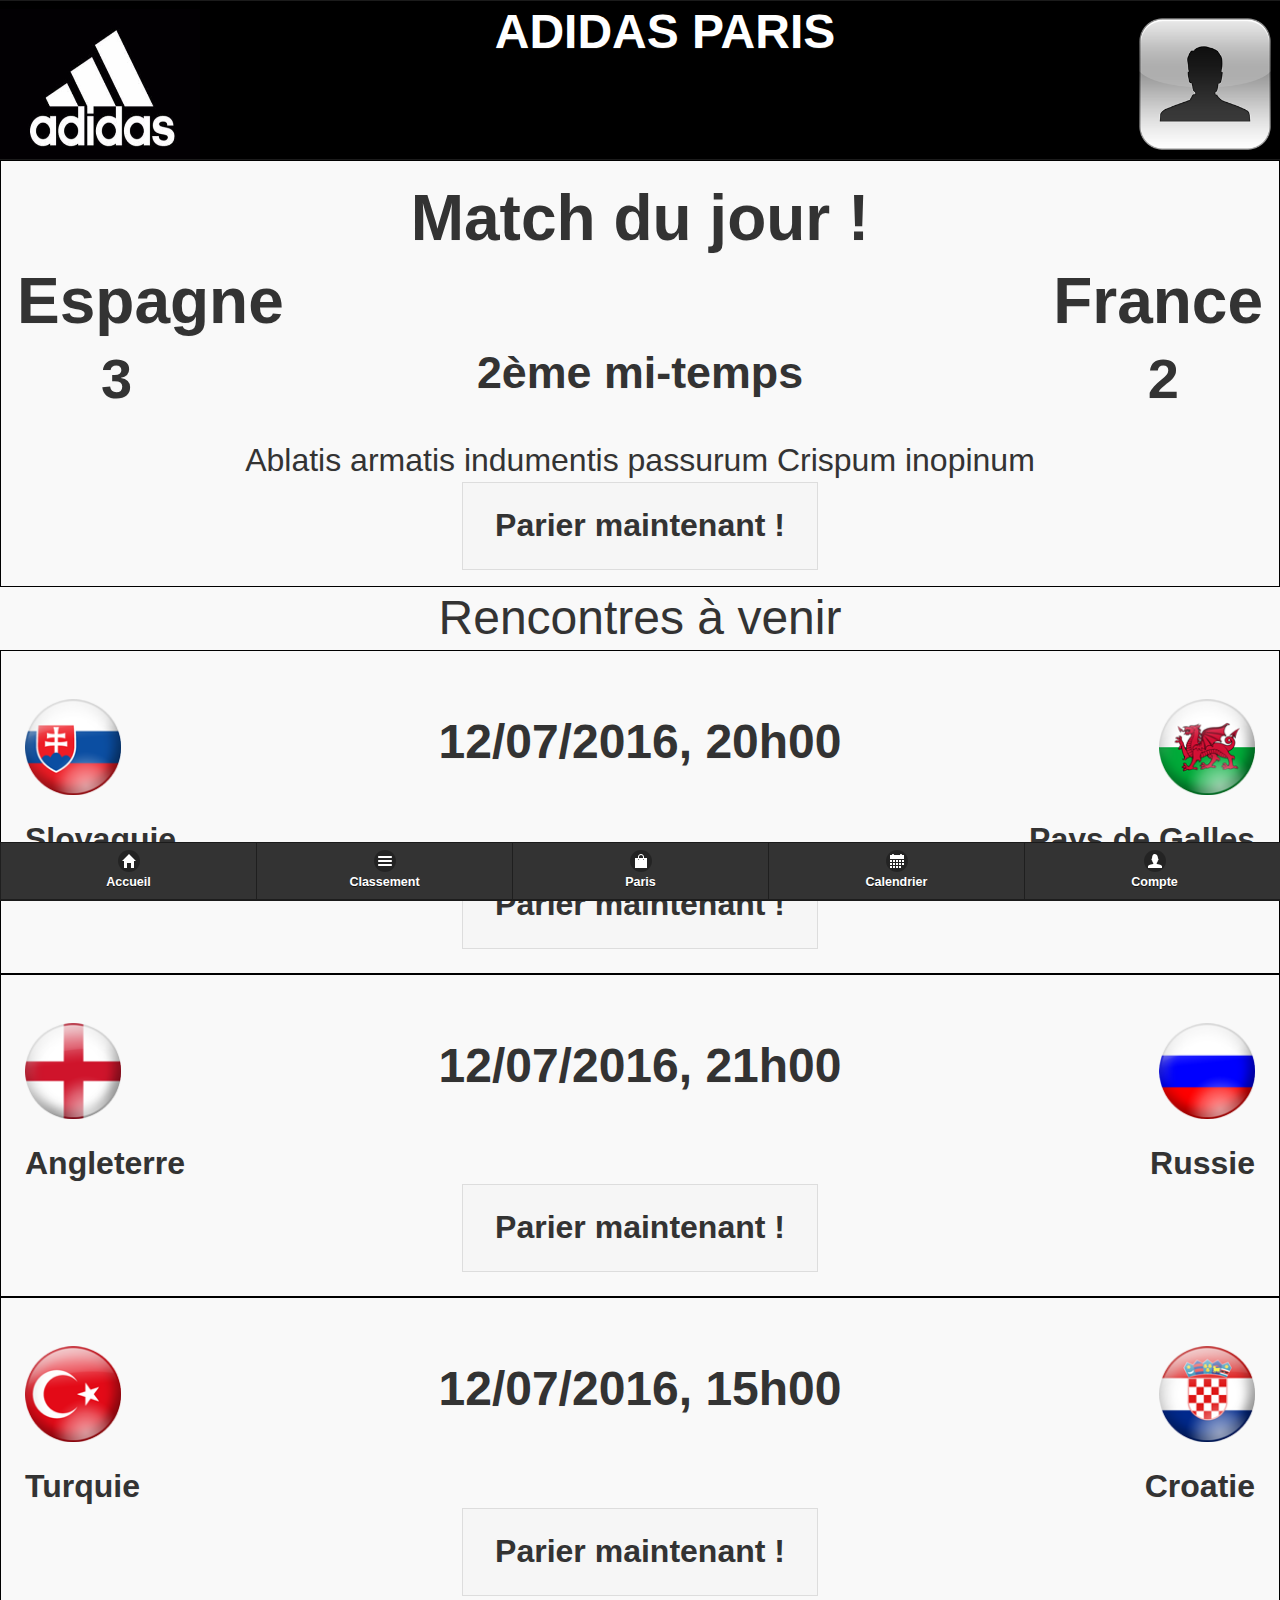
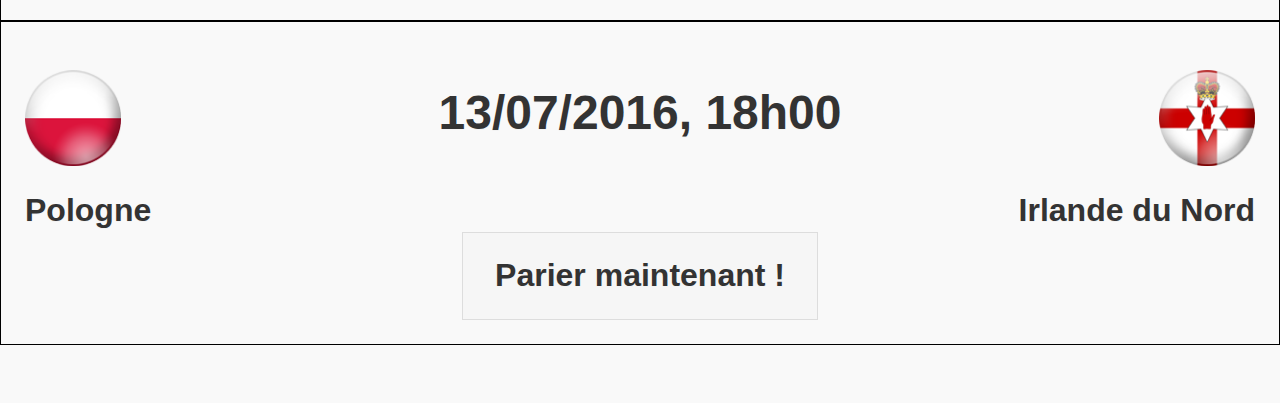
==== app/index.html @ 73231d01 "modifs" ====
<html>
    <head>
        <meta charset="UTF-8"></head>
        <link rel="stylesheet" href="../lib/jquery.mobile-1.4.5/jquery.mobile-1.4.5.min.css" />
        <script src="../lib/jquery-1.12.0.js"></script>
        <script src="../lib/jquery.mobile-1.4.5.min.js"></script>
        <link rel="stylesheet" href="../style/paris.css" />
    </head>

    <body>
        <div data-role="header" data-theme="b" class="head">
        	<div><img src="../img/adidas.png" alt="Adidas" /></div>
            <div><span class="slogan">ADIDAS PARIS</span></div>
            <div><a href="connection.html"><img src="../img/users.png" alt="Account" /></a></div>
        </div>
        <div class="matchJour">
            <h1>Match du jour !</h1>
            <div class="equipe">
                <span>Espagne</span>
                <span>France</span>
            </div>
            <div class="score">
                <span>3</span>
                <span class="temps">2ème mi-temps</span>
                <span>2</span>
            </div>
            <div class="informations">
                <p>Ablatis armatis indumentis passurum Crispum inopinum </p>
            </div>
            <div class="parie">
                <a href="infoEnCours.html" class="ui-btn ui-btn-inline">Parier maintenant ! </a>
            </div>
        </div>

        <div class="titre">Rencontres à venir</div>
        <div class="matchs">
            <div class="matchSuivant">
                <img src="../img/slov.png" alt="Slovaquie" />
                <p>12/07/2016, 20h00</p>
                <img src="../img/galles.png" alt="Pays de Galles" />
            </div>
            <div class="equipeSuivant">
                <p>Slovaquie</p>
                <p>Pays de Galles</p>
            </div>
            <div class="parie">
                <a href="#" class="ui-btn ui-btn-inline">Parier maintenant ! </a>
            </div>
        </div>

        <div class="matchs">
            <div class="matchSuivant">
                <img src="../img/engl.png" alt="Angleterre" />
                <p>12/07/2016, 21h00</p>
                <img src="../img/russ.png" alt="Russie" />
            </div>
            <div class="equipeSuivant">
                <p>Angleterre</p>
                <p>Russie</p>
            </div>
            <div class="parie">
                <a href="#" class="ui-btn ui-btn-inline">Parier maintenant ! </a>
            </div>
        </div>

        <div class="matchs">
            <div class="matchSuivant">
                <img src="../img/turq.png" alt="Turquie" />
                <p>12/07/2016, 15h00</p>
                <img src="../img/croa.png" alt="Croatie" />
            </div>
            <div class="equipeSuivant">
                <p>Turquie</p>
                <p>Croatie</p>
            </div>
            <div class="parie">
                <a href="#" class="ui-btn ui-btn-inline">Parier maintenant ! </a>
            </div>
        </div>

        <div class="matchs">
            <div class="matchSuivant">
                <img src="../img/pol.png" alt="Pologne" />
                <p>13/07/2016, 18h00</p>
                <img src="../img/nir.png" alt="Irlande du Nord" />
            </div>
            <div class="equipeSuivant">
                <p>Pologne</p>
                <p>Irlande du Nord</p>
            </div>
            <div class="parie">
                <a href="#" class="ui-btn ui-btn-inline">Parier maintenant ! </a>
            </div>
        </div>

        <div data-role="footer" data-position="fixed" class="nav-glyphish-example" data-theme="b">
            <div data-role="navbar" class="nav-glyphish-example" data-grid="d">
            <ul>
                <li><a href="index.html" id="home" data-icon="custom" class="ui-icon-home">Accueil</a></li>
                <li><a href="#" id="classement" data-icon="custom" class="ui-icon-bars">Classement</a></li>
                <li><a href="#" id="paris" data-icon="custom" class="ui-icon-shop">Paris</a></li>
                <li><a href="calendrier.html" id="calendrier" data-icon="custom" class="ui-icon-calendar">Calendrier</a></li>
                <li><a href="compte.html" id="compte" data-icon="custom" class="ui-icon-user">Compte</a></li>
            </ul>
            </div>
        </div>
    </body>
</html>
---- style/paris.css ----
.head {
  background-color: black;
  display: flex;
  justify-content: space-between;
  width: 100%;
 }
  .head > div > img {
    width: auto;
    max-width: 200px;
    height: 150px; }
    .head > div > a > img {
    width: auto;
    max-width: 200px;
    height: 150px; }

.slogan{
  font-size: 3em;
  text-align: center;
 }
 
h2 {
	background-color: black;
  font-size: 3.5em;
	color: white;
	margin-top: 0;}

.equipe, .score, .matchSuivant{
  font-size: 4em;
  font-weight: bold;
  display: flex;
  justify-content: space-between;
}

.score{
  font-size: 3.5em;
  font-weight: bold;
}

.informations{
  text-align: center;
  font-size: 2em;
}

.temps{
  font-size: 0.8em;
}

.ui-btn{
  font-size: 2em;
  margin: 0;
}

.parie{
  text-align: center;
}

.matchJour{
  padding: 1em;
  border: solid black 1px;
}

.matchJour .score{
  padding-left: 1.5em;
  padding-right: 1.5em;
}

.titre{
  font-size: 3em;
  text-align: center;
}

.matchSuivant{
  font-size: 3em;
}

img {
  margin-top: 0.5em;
  height: 2em;
}

.equipeSuivant{
  font-size: 2em;
  font-weight: bold;
  display: flex;
  justify-content: space-between;
}

.matchs{
  border: solid black 1px;
  padding: 1.5em;
}

p{
  margin: 0;
  margin-top: 0.75em;
}

h1{
  text-align:center;
  font-size: 4em;
  margin: 0;
}

.actions{
  border: solid black 1px;
  font-size: 2em;
}

.direct {
  margin-top: 0.5em;
  margin-left: 0.5em;
}

.cote{
  float: right;
  clear: both;
}

.choix{
  padding-bottom: 1.2em;
}

.resultat{
  border: solid black 1px;
  padding: 1em;
}

h3 {
  font-size: 3em;
}

.team {
  font-size: 2em;
  padding-bottom: 2em;
}

.calendrier{
  width: 100%;
  height: 1000px;
  font-size: 3em;
}

.datesEuro{
  font-size: 3.5em;
}

.dates{
  font-size : 3.5em;
}

.infocompte{
  font-size : 3em;
  margin-bottom: 1.5em;
}

.compte{
  font-size : 2em;
}

.compte > a{
  margin-bottom: 1em;
}

.formInfo input{
  font-size: 4em;
}

.formInfo button{
  font-size: 3em;
  margin-bottom: 1em;
  margin-top: 1em;
}

.formInfo a{
  font-size: 3em;
  margin-bottom: 1em;
  margin-top: 1em;
}
/*# sourceMappingURL=paris.css.map */
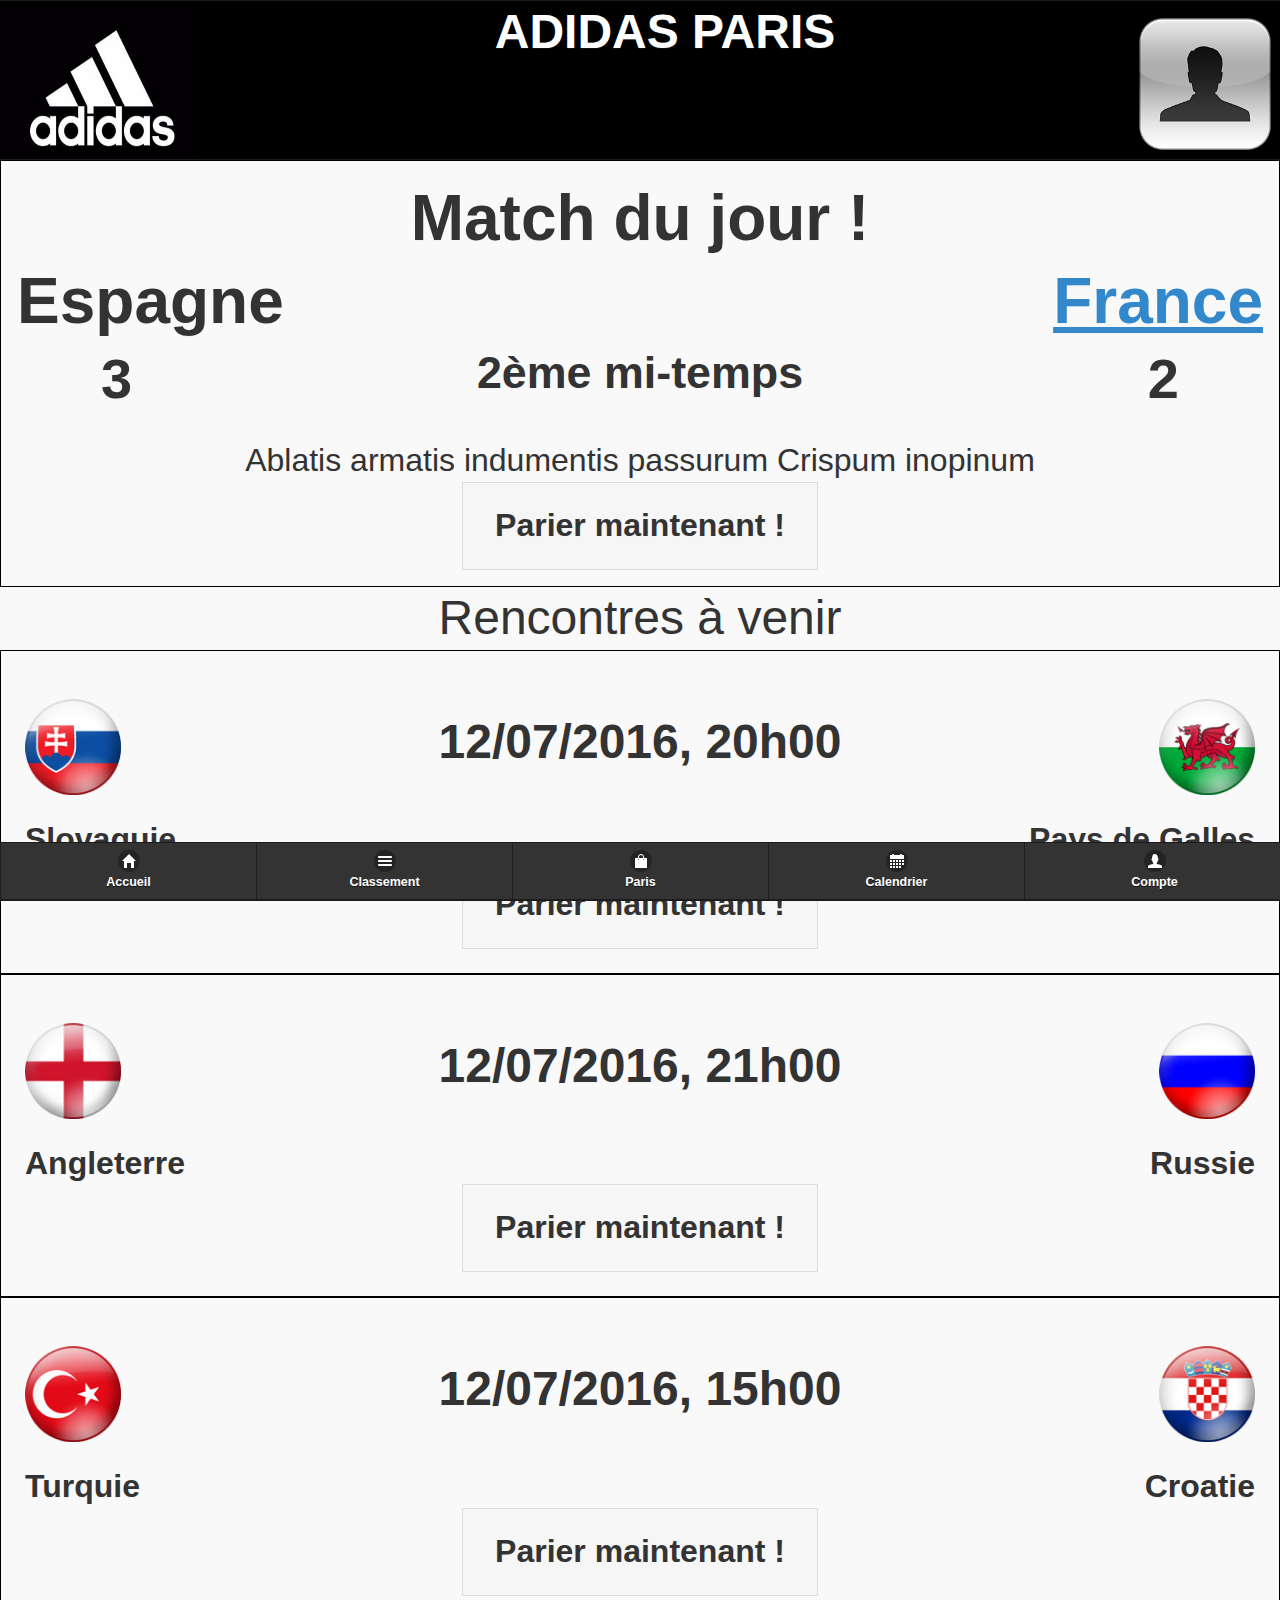
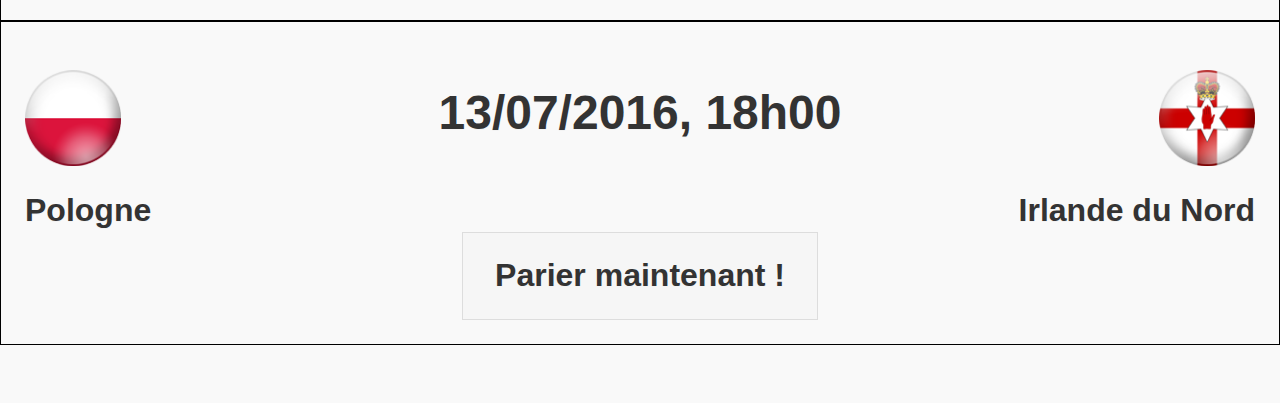
==== commit ec04b1e3: "detailEquipe" ====
--- a/app/index.html
+++ b/app/index.html
@@ -17,7 +17,7 @@
             <h1>Match du jour !</h1>
             <div class="equipe">
                 <span>Espagne</span>
-                <span>France</span>
+                <span><a href="detailEquipe.html">France</a></span>
             </div>
             <div class="score">
                 <span>3</span>
--- a/style/paris.css
+++ b/style/paris.css
@@ -78,6 +78,11 @@
   height: 2em;
 }
 
+.imgDetail{
+  height: 150px;
+  width: auto;
+}
+
 .equipeSuivant{
   font-size: 2em;
   font-weight: bold;
@@ -135,8 +140,6 @@
 }
 
 .calendrier{
-  width: 100%;
-  height: 1000px;
   font-size: 3em;
 }
 
@@ -176,4 +179,19 @@
   margin-bottom: 1em;
   margin-top: 1em;
 }
+
+.composition{
+    font-size: 3em;
+    width: 100%;
+}
+.composition th, .composition td{
+  margin:0;
+  padding:0;
+}
+
+.DetailEquipe{
+  display: flex;
+  justify-content: space-between;
+  width: 100%;
+}
 /*# sourceMappingURL=paris.css.map */
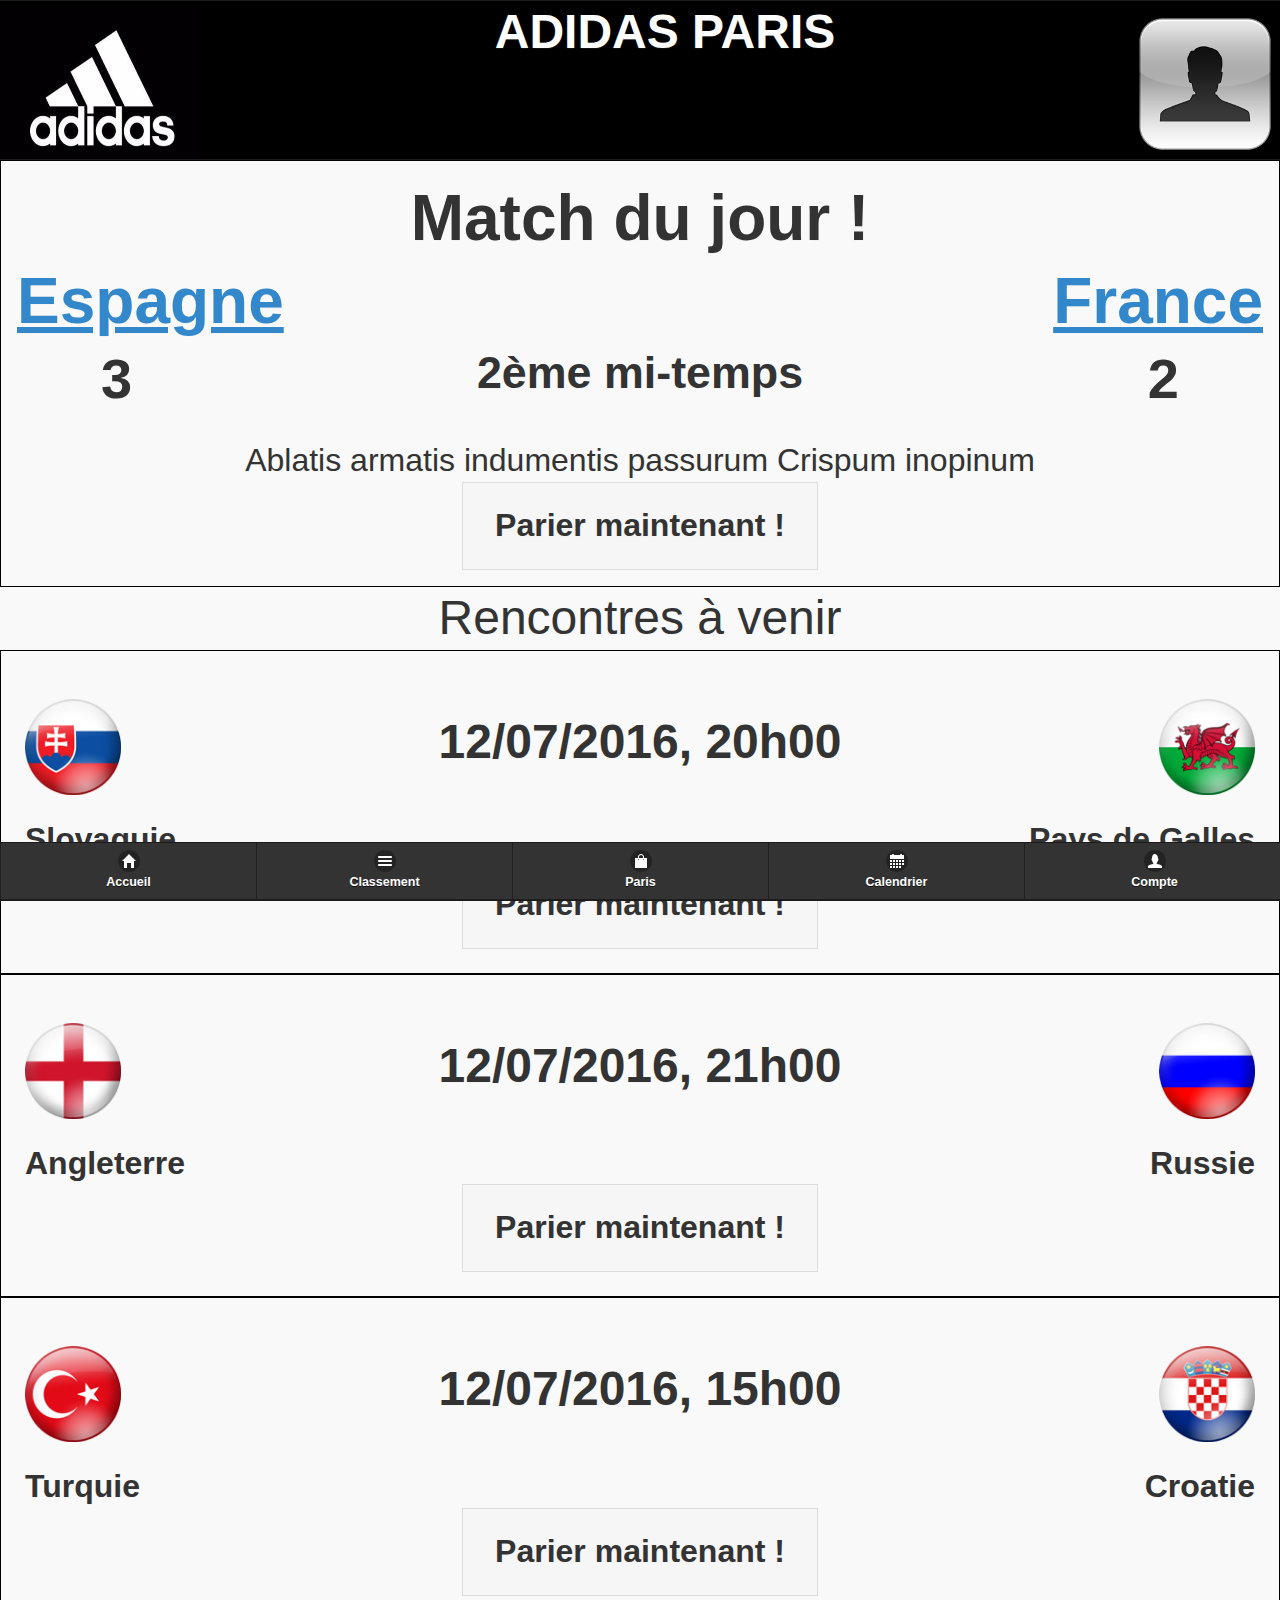
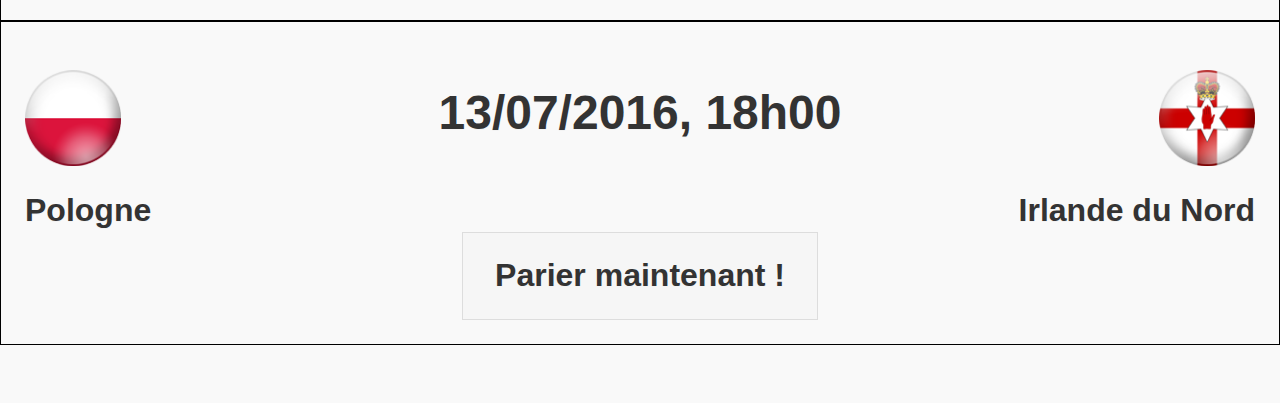
==== commit dc165073: "ajouts et modifs" ====
--- a/app/index.html
+++ b/app/index.html
@@ -16,8 +16,8 @@
         <div class="matchJour">
             <h1>Match du jour !</h1>
             <div class="equipe">
-                <span>Espagne</span>
-                <span><a href="detailEquipe.html">France</a></span>
+                <span><a href="detailES.html">Espagne</a></span>
+                <span><a href="detailFR.html">France</a></span>
             </div>
             <div class="score">
                 <span>3</span>
@@ -27,7 +27,7 @@
             <div class="informations">
                 <p>Ablatis armatis indumentis passurum Crispum inopinum </p>
             </div>
-            <div class="parie">
+            <div class="centre">
                 <a href="infoEnCours.html" class="ui-btn ui-btn-inline">Parier maintenant ! </a>
             </div>
         </div>
@@ -43,8 +43,8 @@
                 <p>Slovaquie</p>
                 <p>Pays de Galles</p>
             </div>
-            <div class="parie">
-                <a href="#" class="ui-btn ui-btn-inline">Parier maintenant ! </a>
+            <div class="centre">
+                <a href="info.html" class="ui-btn ui-btn-inline">Parier maintenant ! </a>
             </div>
         </div>
 
@@ -58,8 +58,8 @@
                 <p>Angleterre</p>
                 <p>Russie</p>
             </div>
-            <div class="parie">
-                <a href="#" class="ui-btn ui-btn-inline">Parier maintenant ! </a>
+            <div class="centre">
+                <a href="info.html" class="ui-btn ui-btn-inline">Parier maintenant ! </a>
             </div>
         </div>
 
@@ -73,8 +73,8 @@
                 <p>Turquie</p>
                 <p>Croatie</p>
             </div>
-            <div class="parie">
-                <a href="#" class="ui-btn ui-btn-inline">Parier maintenant ! </a>
+            <div class="centre">
+                <a href="info.html" class="ui-btn ui-btn-inline">Parier maintenant ! </a>
             </div>
         </div>
 
@@ -88,8 +88,8 @@
                 <p>Pologne</p>
                 <p>Irlande du Nord</p>
             </div>
-            <div class="parie">
-                <a href="#" class="ui-btn ui-btn-inline">Parier maintenant ! </a>
+            <div class="centre">
+                <a href="info.html" class="ui-btn ui-btn-inline">Parier maintenant ! </a>
             </div>
         </div>
 
--- a/style/paris.css
+++ b/style/paris.css
@@ -50,10 +50,6 @@
   margin: 0;
 }
 
-.parie{
-  text-align: center;
-}
-
 .matchJour{
   padding: 1em;
   border: solid black 1px;
@@ -116,13 +112,10 @@
   margin-left: 0.5em;
 }
 
-.cote{
-  float: right;
-  clear: both;
-}
-
 .choix{
-  padding-bottom: 1.2em;
+  display: flex;
+  justify-content: space-between;
+  width: 100%;
 }
 
 .resultat{
@@ -136,7 +129,6 @@
 
 .team {
   font-size: 2em;
-  padding-bottom: 2em;
 }
 
 .calendrier{
@@ -160,8 +152,9 @@
   font-size : 2em;
 }
 
-.compte > a{
-  margin-bottom: 1em;
+.compte a{
+  margin-bottom: 1em;
+  width: 80%;
 }
 
 .formInfo input{
@@ -172,12 +165,14 @@
   font-size: 3em;
   margin-bottom: 1em;
   margin-top: 1em;
+  width: 50%;
 }
 
 .formInfo a{
   font-size: 3em;
   margin-bottom: 1em;
   margin-top: 1em;
+  width:40%;
 }
 
 .composition{
@@ -194,4 +189,18 @@
   justify-content: space-between;
   width: 100%;
 }
+
+.heure{
+  font-size: 3.2em;
+  font-weight: bold;
+}
+
+.centre{
+  text-align: center;
+}
+
+.info{
+  font-size : 2.5em;
+  margin-bottom: 1em;
+}
 /*# sourceMappingURL=paris.css.map */
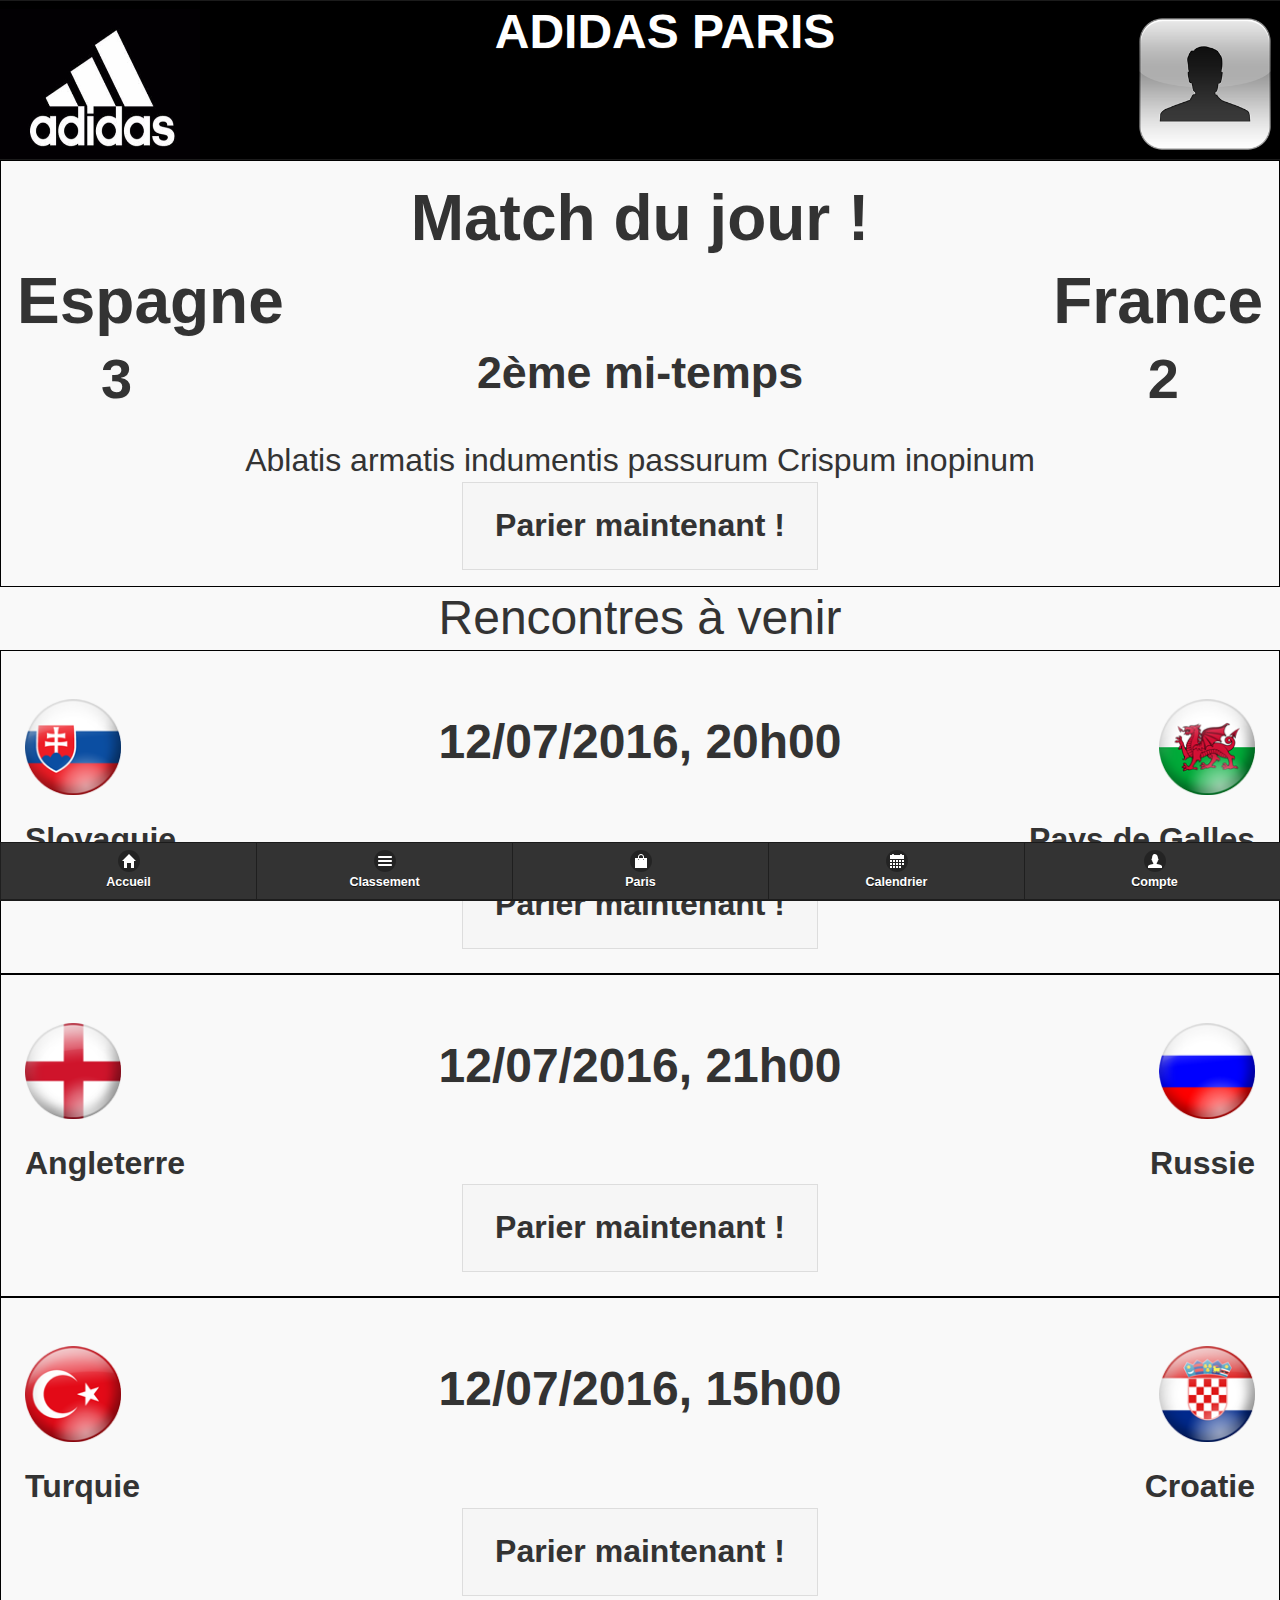
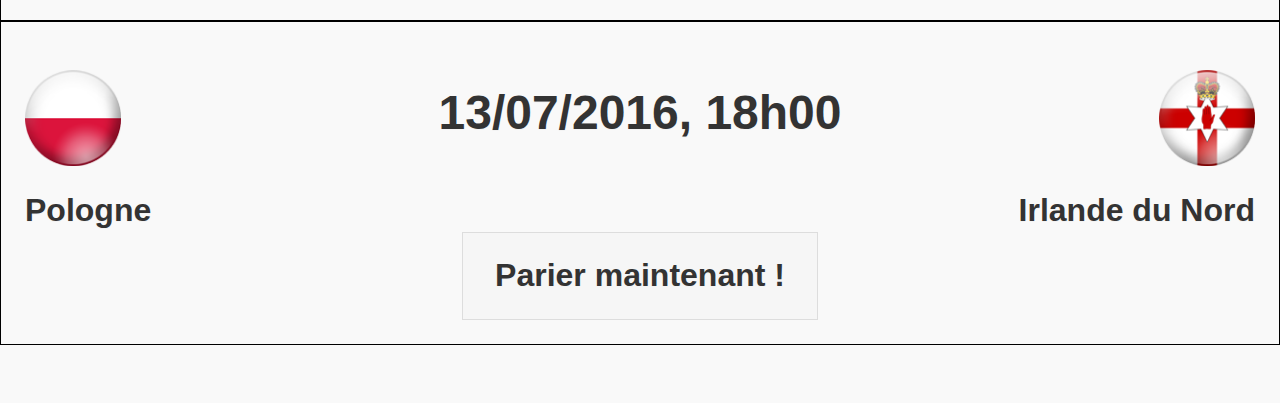
==== commit 43b63547: "image" ====
--- a/app/index.html
+++ b/app/index.html
@@ -16,8 +16,8 @@
         <div class="matchJour">
             <h1>Match du jour !</h1>
             <div class="equipe">
-                <span><a href="detailES.html">Espagne</a></span>
-                <span><a href="detailFR.html">France</a></span>
+                <span>Espagne</span>
+                <span>France</span>
             </div>
             <div class="score">
                 <span>3</span>
@@ -27,7 +27,7 @@
             <div class="informations">
                 <p>Ablatis armatis indumentis passurum Crispum inopinum </p>
             </div>
-            <div class="centre">
+            <div class="parie">
                 <a href="infoEnCours.html" class="ui-btn ui-btn-inline">Parier maintenant ! </a>
             </div>
         </div>
@@ -43,8 +43,8 @@
                 <p>Slovaquie</p>
                 <p>Pays de Galles</p>
             </div>
-            <div class="centre">
-                <a href="info.html" class="ui-btn ui-btn-inline">Parier maintenant ! </a>
+            <div class="parie">
+                <a href="#" class="ui-btn ui-btn-inline">Parier maintenant ! </a>
             </div>
         </div>
 
@@ -58,8 +58,8 @@
                 <p>Angleterre</p>
                 <p>Russie</p>
             </div>
-            <div class="centre">
-                <a href="info.html" class="ui-btn ui-btn-inline">Parier maintenant ! </a>
+            <div class="parie">
+                <a href="#" class="ui-btn ui-btn-inline">Parier maintenant ! </a>
             </div>
         </div>
 
@@ -73,8 +73,8 @@
                 <p>Turquie</p>
                 <p>Croatie</p>
             </div>
-            <div class="centre">
-                <a href="info.html" class="ui-btn ui-btn-inline">Parier maintenant ! </a>
+            <div class="parie">
+                <a href="#" class="ui-btn ui-btn-inline">Parier maintenant ! </a>
             </div>
         </div>
 
@@ -88,12 +88,12 @@
                 <p>Pologne</p>
                 <p>Irlande du Nord</p>
             </div>
-            <div class="centre">
-                <a href="info.html" class="ui-btn ui-btn-inline">Parier maintenant ! </a>
+            <div class="parie">
+                <a href="#" class="ui-btn ui-btn-inline">Parier maintenant ! </a>
             </div>
         </div>
 
-        <div data-role="footer" data-position="fixed" class="nav-glyphish-example" data-theme="b">
+        <div data-role="footer" data-position="fixed" class="nav-glyphish-example footer" data-theme="b">
             <div data-role="navbar" class="nav-glyphish-example" data-grid="d">
             <ul>
                 <li><a href="index.html" id="home" data-icon="custom" class="ui-icon-home">Accueil</a></li>
--- a/style/paris.css
+++ b/style/paris.css
@@ -17,6 +17,8 @@
   font-size: 3em;
   text-align: center;
  }
+
+ 
  
 h2 {
 	background-color: black;
@@ -50,6 +52,10 @@
   margin: 0;
 }
 
+.parie{
+  text-align: center;
+}
+
 .matchJour{
   padding: 1em;
   border: solid black 1px;
@@ -72,11 +78,6 @@
 img {
   margin-top: 0.5em;
   height: 2em;
-}
-
-.imgDetail{
-  height: 150px;
-  width: auto;
 }
 
 .equipeSuivant{
@@ -112,10 +113,13 @@
   margin-left: 0.5em;
 }
 
+.cote{
+  float: right;
+  clear: both;
+}
+
 .choix{
-  display: flex;
-  justify-content: space-between;
-  width: 100%;
+  padding-bottom: 1.2em;
 }
 
 .resultat{
@@ -129,9 +133,12 @@
 
 .team {
   font-size: 2em;
+  padding-bottom: 2em;
 }
 
 .calendrier{
+  width: 100%;
+  height: 1000px;
   font-size: 3em;
 }
 
@@ -152,9 +159,8 @@
   font-size : 2em;
 }
 
-.compte a{
+.compte > a{
   margin-bottom: 1em;
-  width: 80%;
 }
 
 .formInfo input{
@@ -165,42 +171,11 @@
   font-size: 3em;
   margin-bottom: 1em;
   margin-top: 1em;
-  width: 50%;
 }
 
 .formInfo a{
   font-size: 3em;
   margin-bottom: 1em;
   margin-top: 1em;
-  width:40%;
-}
-
-.composition{
-    font-size: 3em;
-    width: 100%;
-}
-.composition th, .composition td{
-  margin:0;
-  padding:0;
-}
-
-.DetailEquipe{
-  display: flex;
-  justify-content: space-between;
-  width: 100%;
-}
-
-.heure{
-  font-size: 3.2em;
-  font-weight: bold;
-}
-
-.centre{
-  text-align: center;
-}
-
-.info{
-  font-size : 2.5em;
-  margin-bottom: 1em;
 }
 /*# sourceMappingURL=paris.css.map */
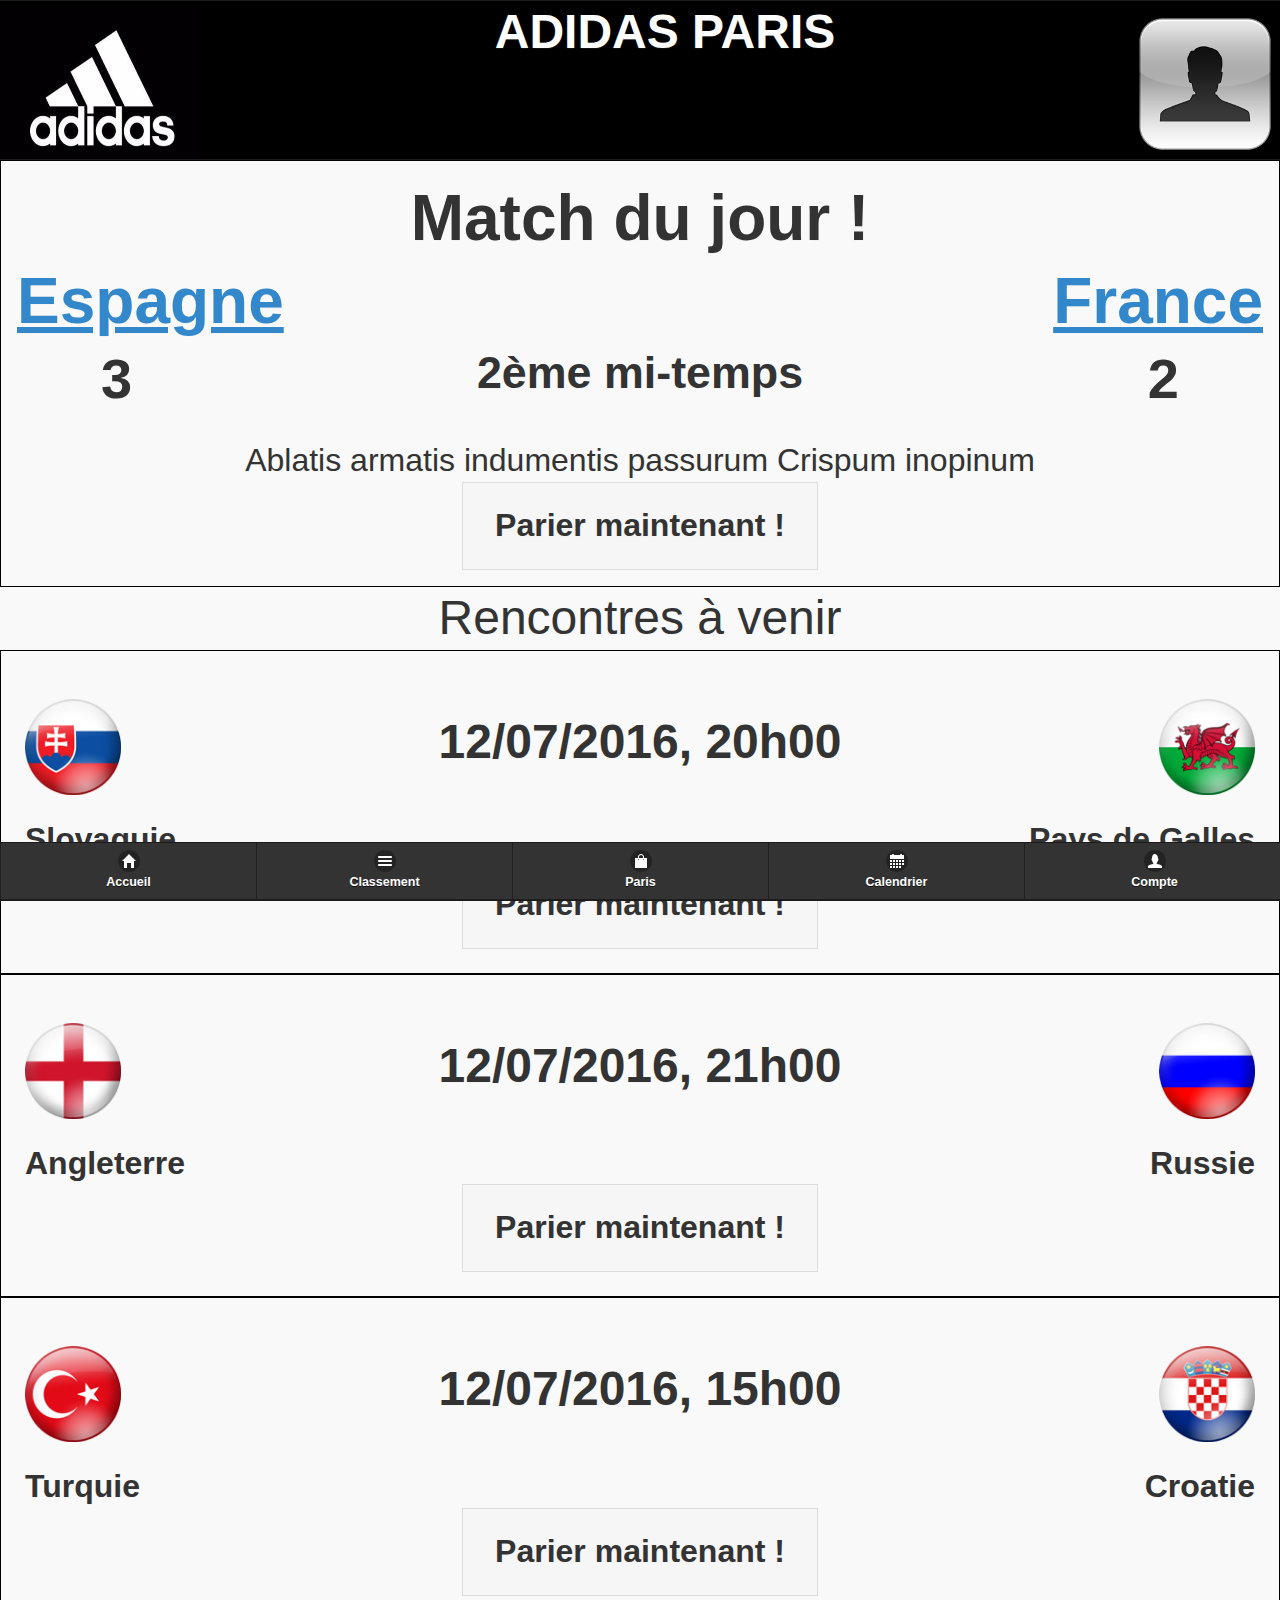
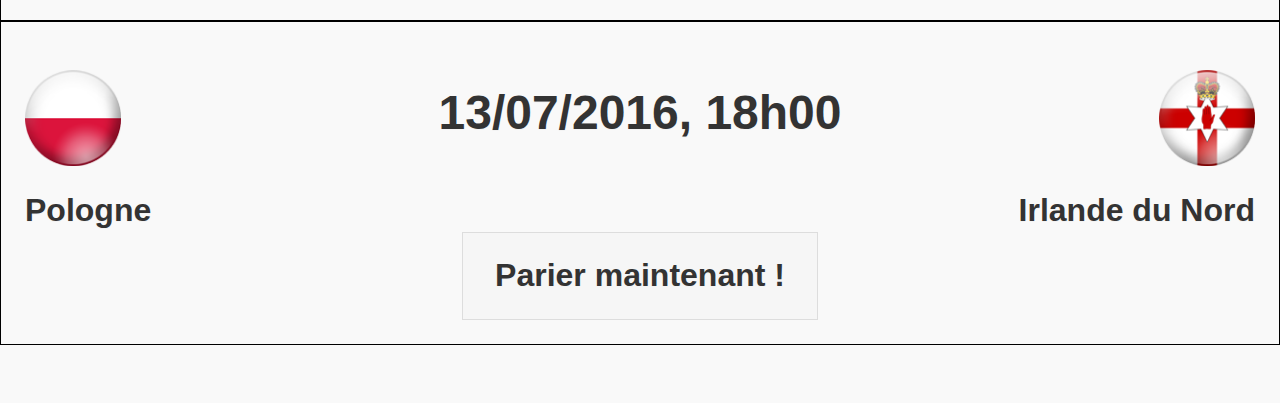
==== commit 0dc202bf: "Merge branch 'master' of https://github.com/altomont1u/paris_adidas" ====
--- a/app/index.html
+++ b/app/index.html
@@ -16,8 +16,8 @@
         <div class="matchJour">
             <h1>Match du jour !</h1>
             <div class="equipe">
-                <span>Espagne</span>
-                <span>France</span>
+                <span><a href="detailES.html">Espagne</a></span>
+                <span><a href="detailFR.html">France</a></span>
             </div>
             <div class="score">
                 <span>3</span>
@@ -27,7 +27,7 @@
             <div class="informations">
                 <p>Ablatis armatis indumentis passurum Crispum inopinum </p>
             </div>
-            <div class="parie">
+            <div class="centre">
                 <a href="infoEnCours.html" class="ui-btn ui-btn-inline">Parier maintenant ! </a>
             </div>
         </div>
@@ -43,8 +43,8 @@
                 <p>Slovaquie</p>
                 <p>Pays de Galles</p>
             </div>
-            <div class="parie">
-                <a href="#" class="ui-btn ui-btn-inline">Parier maintenant ! </a>
+            <div class="centre">
+                <a href="info.html" class="ui-btn ui-btn-inline">Parier maintenant ! </a>
             </div>
         </div>
 
@@ -58,8 +58,8 @@
                 <p>Angleterre</p>
                 <p>Russie</p>
             </div>
-            <div class="parie">
-                <a href="#" class="ui-btn ui-btn-inline">Parier maintenant ! </a>
+            <div class="centre">
+                <a href="info.html" class="ui-btn ui-btn-inline">Parier maintenant ! </a>
             </div>
         </div>
 
@@ -73,8 +73,8 @@
                 <p>Turquie</p>
                 <p>Croatie</p>
             </div>
-            <div class="parie">
-                <a href="#" class="ui-btn ui-btn-inline">Parier maintenant ! </a>
+            <div class="centre">
+                <a href="info.html" class="ui-btn ui-btn-inline">Parier maintenant ! </a>
             </div>
         </div>
 
@@ -88,8 +88,8 @@
                 <p>Pologne</p>
                 <p>Irlande du Nord</p>
             </div>
-            <div class="parie">
-                <a href="#" class="ui-btn ui-btn-inline">Parier maintenant ! </a>
+            <div class="centre">
+                <a href="info.html" class="ui-btn ui-btn-inline">Parier maintenant ! </a>
             </div>
         </div>
 
@@ -97,7 +97,7 @@
             <div data-role="navbar" class="nav-glyphish-example" data-grid="d">
             <ul>
                 <li><a href="index.html" id="home" data-icon="custom" class="ui-icon-home">Accueil</a></li>
-                <li><a href="#" id="classement" data-icon="custom" class="ui-icon-bars">Classement</a></li>
+                <li><a href="classement.html" id="classement" data-icon="custom" class="ui-icon-bars">Classement</a></li>
                 <li><a href="#" id="paris" data-icon="custom" class="ui-icon-shop">Paris</a></li>
                 <li><a href="calendrier.html" id="calendrier" data-icon="custom" class="ui-icon-calendar">Calendrier</a></li>
                 <li><a href="compte.html" id="compte" data-icon="custom" class="ui-icon-user">Compte</a></li>
--- a/style/paris.css
+++ b/style/paris.css
@@ -52,10 +52,6 @@
   margin: 0;
 }
 
-.parie{
-  text-align: center;
-}
-
 .matchJour{
   padding: 1em;
   border: solid black 1px;
@@ -78,6 +74,11 @@
 img {
   margin-top: 0.5em;
   height: 2em;
+}
+
+.imgDetail{
+  height: 150px;
+  width: auto;
 }
 
 .equipeSuivant{
@@ -113,13 +114,10 @@
   margin-left: 0.5em;
 }
 
-.cote{
-  float: right;
-  clear: both;
-}
-
 .choix{
-  padding-bottom: 1.2em;
+  display: flex;
+  justify-content: space-between;
+  width: 100%;
 }
 
 .resultat{
@@ -133,12 +131,9 @@
 
 .team {
   font-size: 2em;
-  padding-bottom: 2em;
 }
 
 .calendrier{
-  width: 100%;
-  height: 1000px;
   font-size: 3em;
 }
 
@@ -159,8 +154,9 @@
   font-size : 2em;
 }
 
-.compte > a{
-  margin-bottom: 1em;
+.compte a{
+  margin-bottom: 1em;
+  width: 80%;
 }
 
 .formInfo input{
@@ -171,11 +167,62 @@
   font-size: 3em;
   margin-bottom: 1em;
   margin-top: 1em;
+  width: 50%;
 }
 
 .formInfo a{
   font-size: 3em;
   margin-bottom: 1em;
   margin-top: 1em;
+  width:40%;
+}
+
+.composition{
+    font-size: 3em;
+    width: 100%;
+}
+.composition th, .composition td{
+  margin:0;
+  padding:0;
+}
+
+.DetailEquipe{
+  display: flex;
+  justify-content: space-between;
+  width: 100%;
+}
+
+.heure{
+  font-size: 3.2em;
+  font-weight: bold;
+}
+
+.centre{
+  text-align: center;
+}
+
+.info{
+  font-size : 2.5em;
+  margin-bottom: 1em;
+}
+
+.classement{
+  font-size: 3em;
+  text-align: center;
+}
+
+.groupe{
+    border: 1px solid black;
+    background-color: black;
+    color: white;
+    margin-bottom: 1em;
+}
+
+.class{
+    font-size: 1em;
+    width: 100%;
+}
+.lienAfficher{
+  display: none;
 }
 /*# sourceMappingURL=paris.css.map */
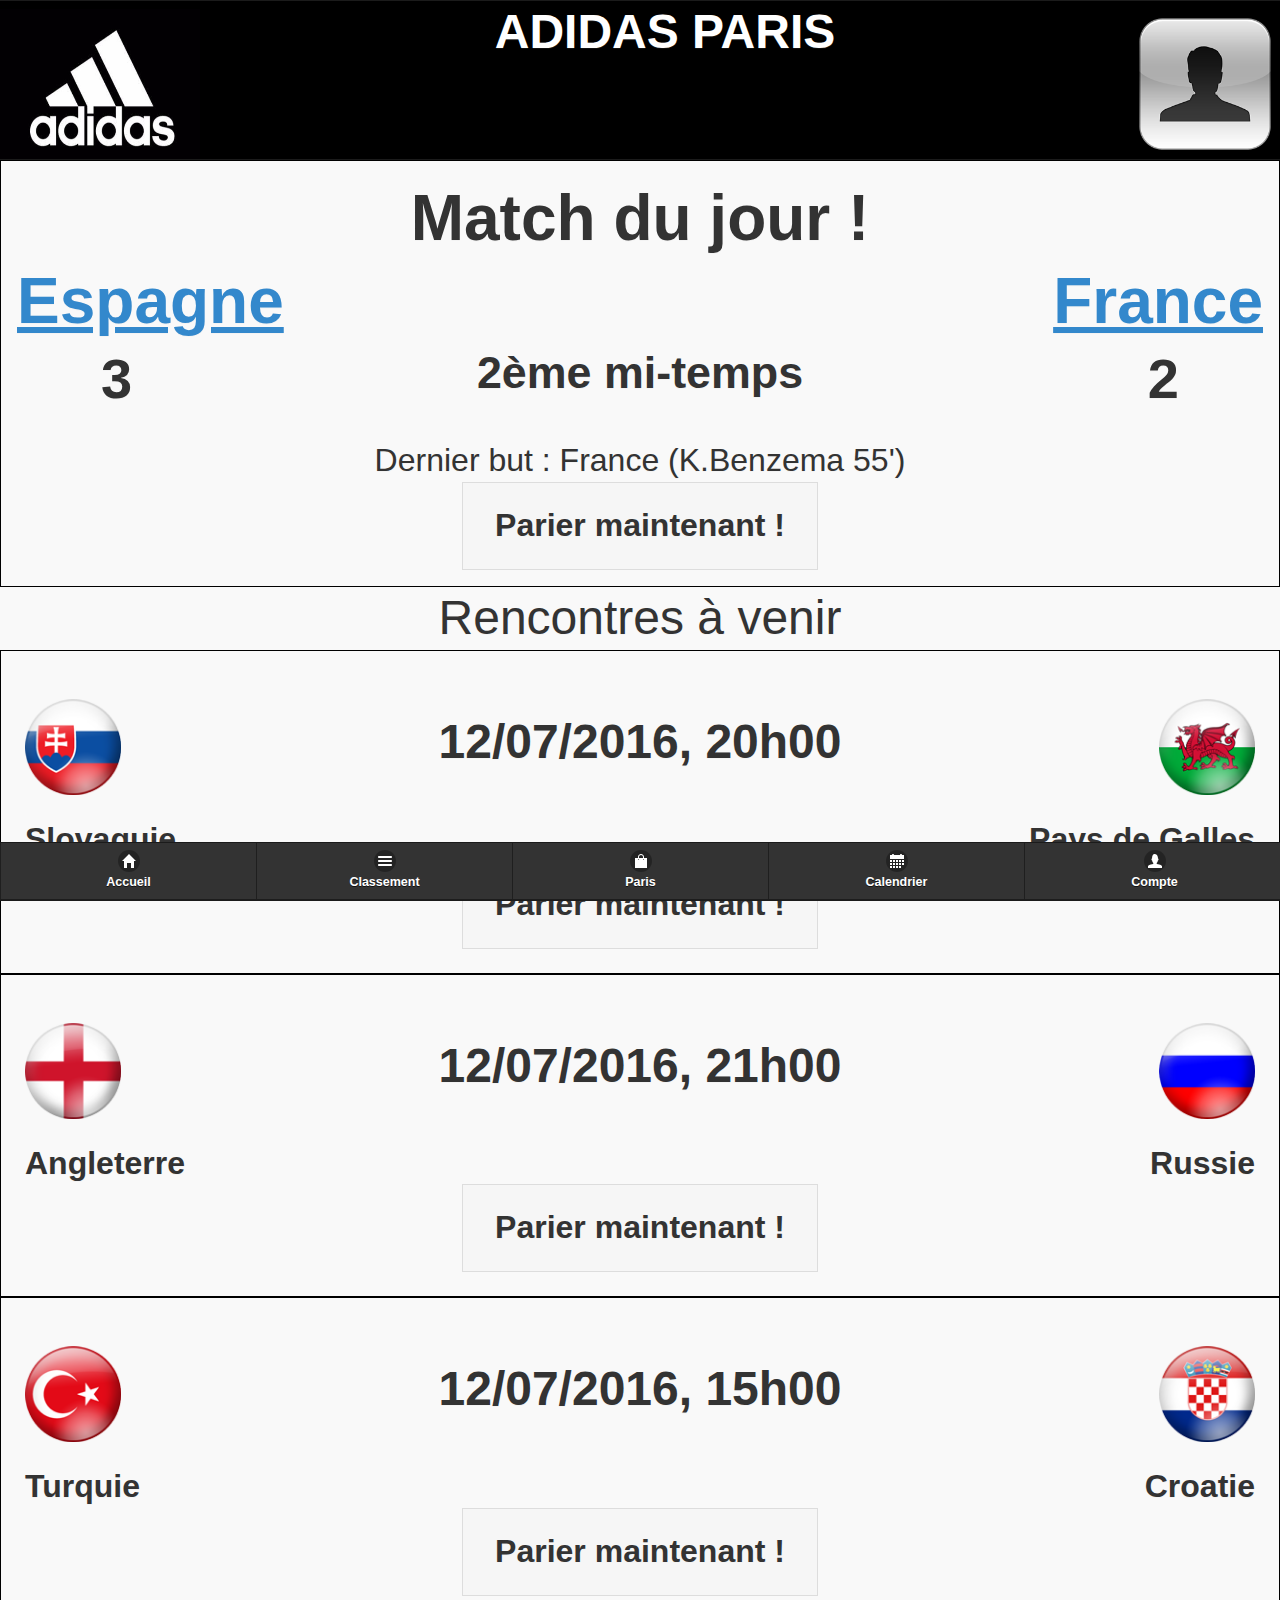
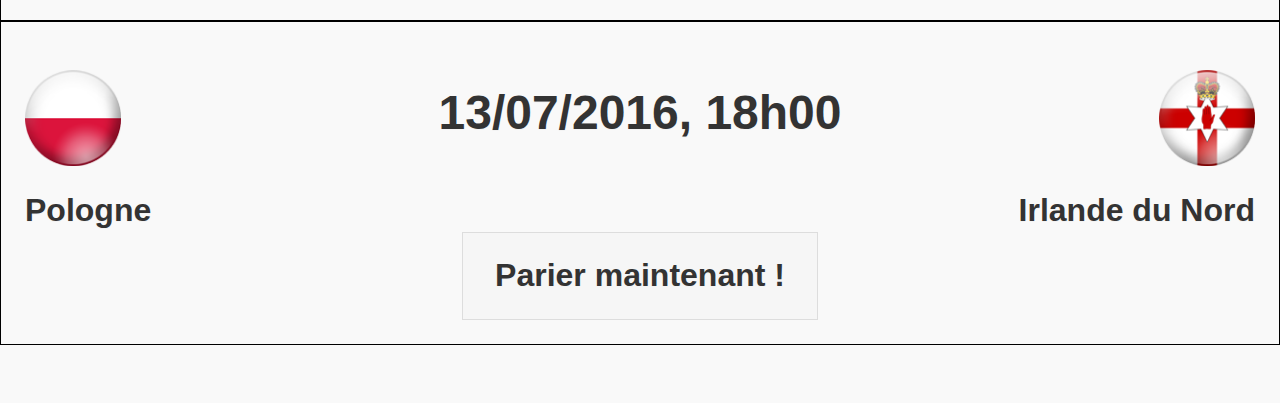
==== commit 253edc52: "info" ====
--- a/app/index.html
+++ b/app/index.html
@@ -25,7 +25,7 @@
                 <span>2</span>
             </div>
             <div class="informations">
-                <p>Ablatis armatis indumentis passurum Crispum inopinum </p>
+                <p>Dernier but : France (K.Benzema 55') </p>
             </div>
             <div class="centre">
                 <a href="infoEnCours.html" class="ui-btn ui-btn-inline">Parier maintenant ! </a>
